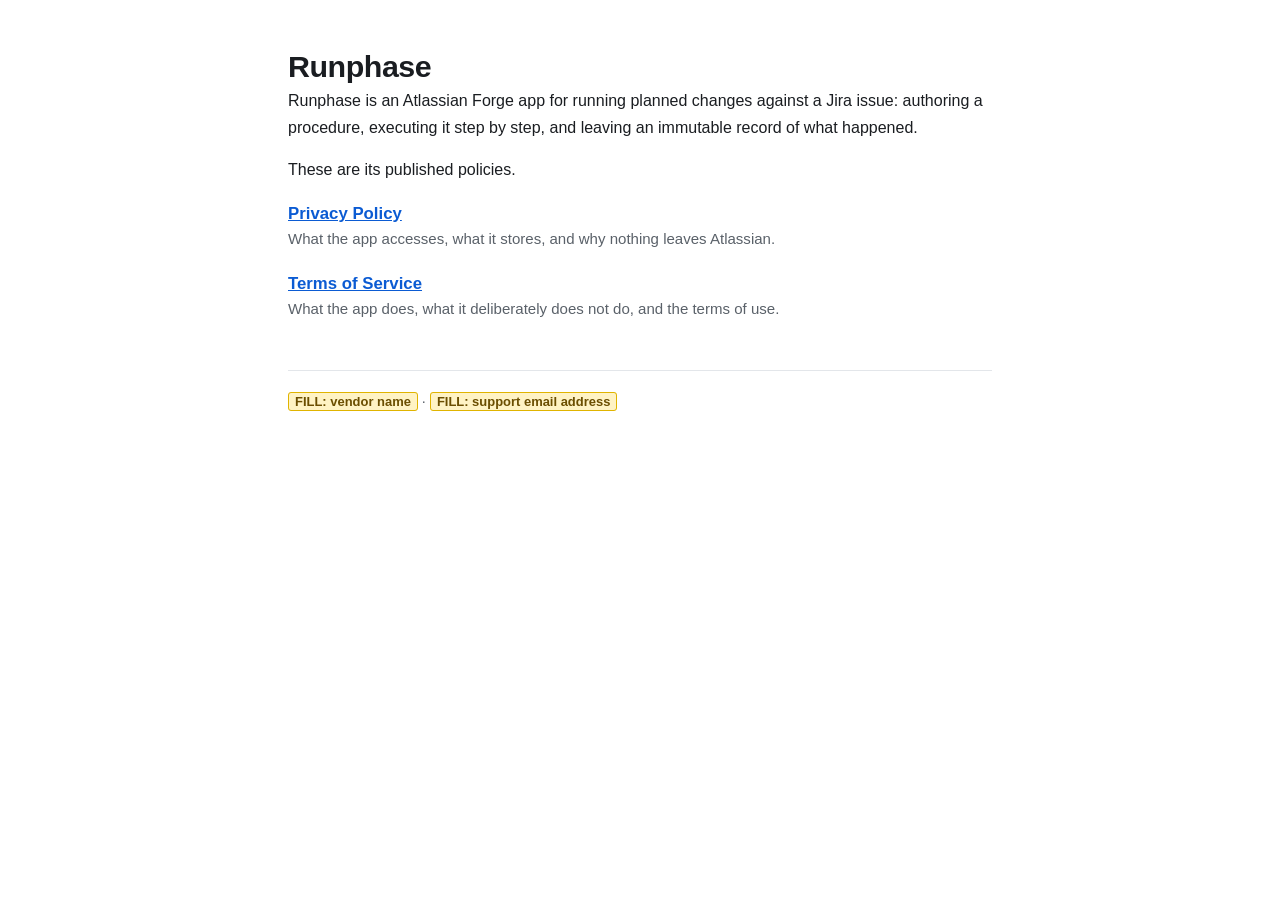
==== index.html @ 610cbc5f "Policy pages for Runphase Privacy policy and terms of service as plain static HTML, for GitHub Pages" ====
<!doctype html>
<html lang="en">
<head>
<meta charset="utf-8">
<meta name="viewport" content="width=device-width, initial-scale=1">
<title>Runphase — Legal</title>
<link rel="stylesheet" href="style.css">
</head>
<body>
<main>

<h1>Runphase</h1>

<p>Runphase is an Atlassian Forge app for running planned changes against a
Jira issue: authoring a procedure, executing it step by step, and leaving an
immutable record of what happened.</p>

<p>These are its published policies.</p>

<ul class="index-list">
  <li>
    <a href="privacy-policy.html">Privacy Policy</a>
    <span>What the app accesses, what it stores, and why nothing leaves
    Atlassian.</span>
  </li>
  <li>
    <a href="terms-of-service.html">Terms of Service</a>
    <span>What the app does, what it deliberately does not do, and the terms of
    use.</span>
  </li>
</ul>

<footer>
  <span class="fill">FILL: vendor name</span> ·
  <span class="fill">FILL: support email address</span>
</footer>

</main>
</body>
</html>
---- style.css ----
:root {
  color-scheme: light dark;
  --bg: #ffffff;
  --text: #1a1d21;
  --text-sub: #5a6169;
  --rule: #e3e6ea;
  --rule-2: #c9ced4;
  --link: #0b5bd3;
  --fill-bg: #fff3c4;
  --fill-text: #6b4e00;
  --fill-rule: #e0b400;
}

@media (prefers-color-scheme: dark) {
  :root:not([data-theme='light']) {
    --bg: #15181c;
    --text: #e6e8eb;
    --text-sub: #9aa2ab;
    --rule: #2a2f36;
    --rule-2: #3c434c;
    --link: #79aaff;
    --fill-bg: #3d3005;
    --fill-text: #f0d37a;
    --fill-rule: #8a6d00;
  }
}

:root[data-theme='dark'] {
  --bg: #15181c;
  --text: #e6e8eb;
  --text-sub: #9aa2ab;
  --rule: #2a2f36;
  --rule-2: #3c434c;
  --link: #79aaff;
  --fill-bg: #3d3005;
  --fill-text: #f0d37a;
  --fill-rule: #8a6d00;
}

* {
  box-sizing: border-box;
}

body {
  margin: 0;
  padding: 48px 16px 96px;
  background: var(--bg);
  color: var(--text);
  font: 16px/1.65 -apple-system, BlinkMacSystemFont, 'Segoe UI', Roboto, Helvetica, Arial, sans-serif;
  -webkit-text-size-adjust: 100%;
}

main {
  max-width: 44rem;
  margin: 0 auto;
}

h1 {
  margin: 0 0 4px;
  font-size: 1.9rem;
  line-height: 1.2;
  letter-spacing: -0.015em;
}

h2 {
  margin: 2.4rem 0 0.6rem;
  padding-top: 1.4rem;
  border-top: 1px solid var(--rule);
  font-size: 1.2rem;
  line-height: 1.3;
}

h2:first-of-type {
  border-top: none;
  padding-top: 0;
}

p,
ul,
table {
  margin: 0 0 1rem;
}

ul {
  padding-left: 1.3rem;
}

li {
  margin-bottom: 0.45rem;
}

a {
  color: var(--link);
}

strong {
  font-weight: 600;
}

table {
  width: 100%;
  border-collapse: collapse;
  font-size: 0.94rem;
  display: block;
  overflow-x: auto;
}

th,
td {
  padding: 9px 12px;
  border: 1px solid var(--rule);
  text-align: left;
  vertical-align: top;
}

th {
  background: color-mix(in srgb, var(--rule) 45%, transparent);
  font-weight: 600;
}

code {
  padding: 1px 5px;
  border: 1px solid var(--rule);
  border-radius: 3px;
  background: color-mix(in srgb, var(--rule) 35%, transparent);
  font-family: ui-monospace, SFMono-Regular, Menlo, Consolas, monospace;
  font-size: 0.88em;
}

.meta {
  margin: 0 0 2rem;
  padding: 14px 16px;
  border: 1px solid var(--rule);
  border-radius: 4px;
  color: var(--text-sub);
  font-size: 0.94rem;
}

.meta div + div {
  margin-top: 4px;
}

/* Deliberately loud: an unfilled placeholder must be impossible to publish by
   accident. Delete the span and leave the value. */
.fill {
  padding: 1px 6px;
  border: 1px solid var(--fill-rule);
  border-radius: 3px;
  background: var(--fill-bg);
  color: var(--fill-text);
  font-weight: 600;
  font-size: 0.9em;
}

footer {
  margin-top: 3rem;
  padding-top: 1.2rem;
  border-top: 1px solid var(--rule);
  color: var(--text-sub);
  font-size: 0.9rem;
}

footer a {
  margin-right: 1rem;
}

.index-list {
  list-style: none;
  padding: 0;
}

.index-list li {
  margin-bottom: 1.1rem;
}

.index-list a {
  font-size: 1.05rem;
  font-weight: 600;
}

.index-list span {
  display: block;
  color: var(--text-sub);
  font-size: 0.94rem;
}
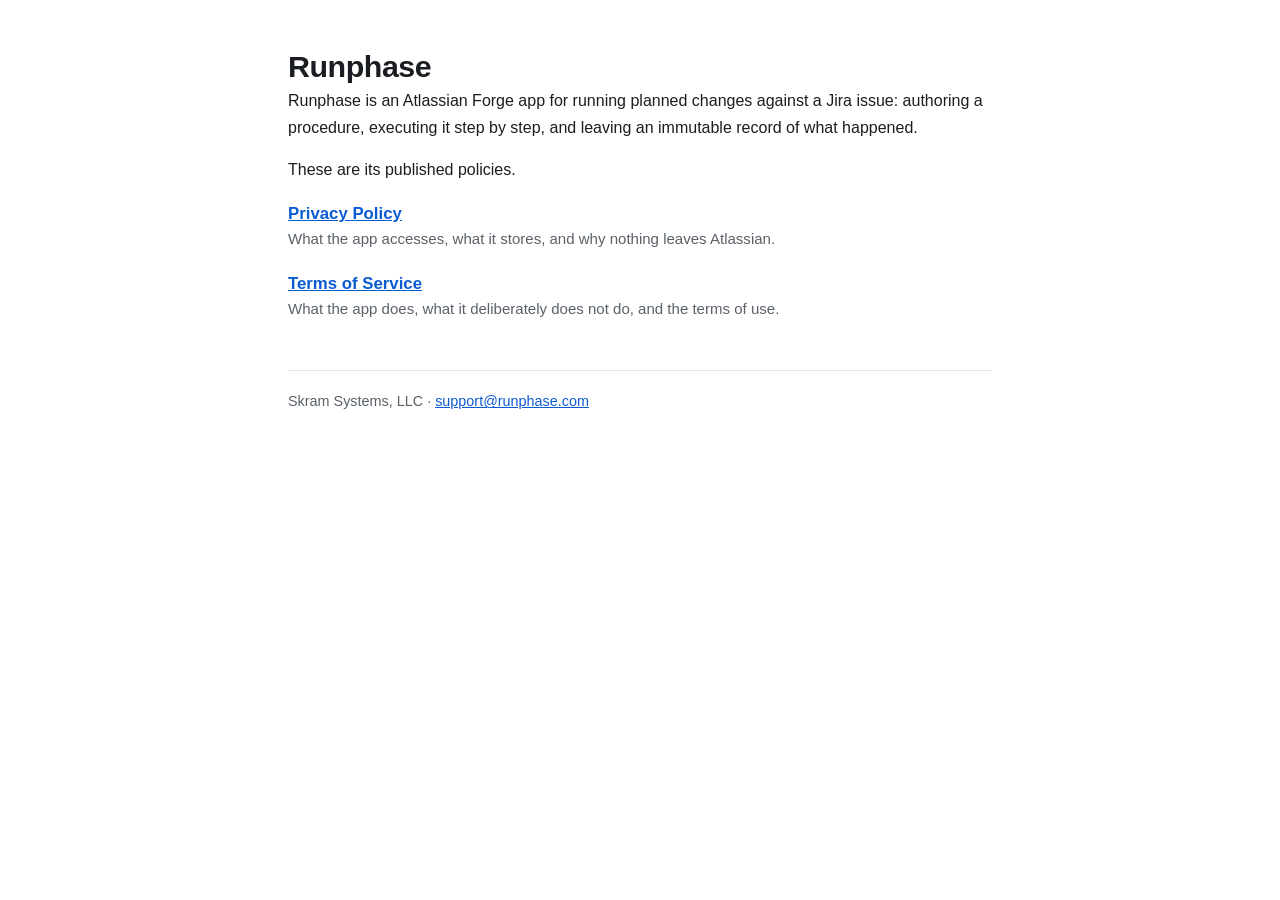
==== commit ab11a12d: "Fill the policy pages: vendor, contact, date, governing law All eleven placeholders are gone; `grep " ====
--- a/index.html
+++ b/index.html
@@ -31,8 +31,8 @@
 </ul>
 
 <footer>
-  <span class="fill">FILL: vendor name</span> ·
-  <span class="fill">FILL: support email address</span>
+  Skram Systems, LLC ·
+  <a href="mailto:support@runphase.com">support@runphase.com</a>
 </footer>
 
 </main>
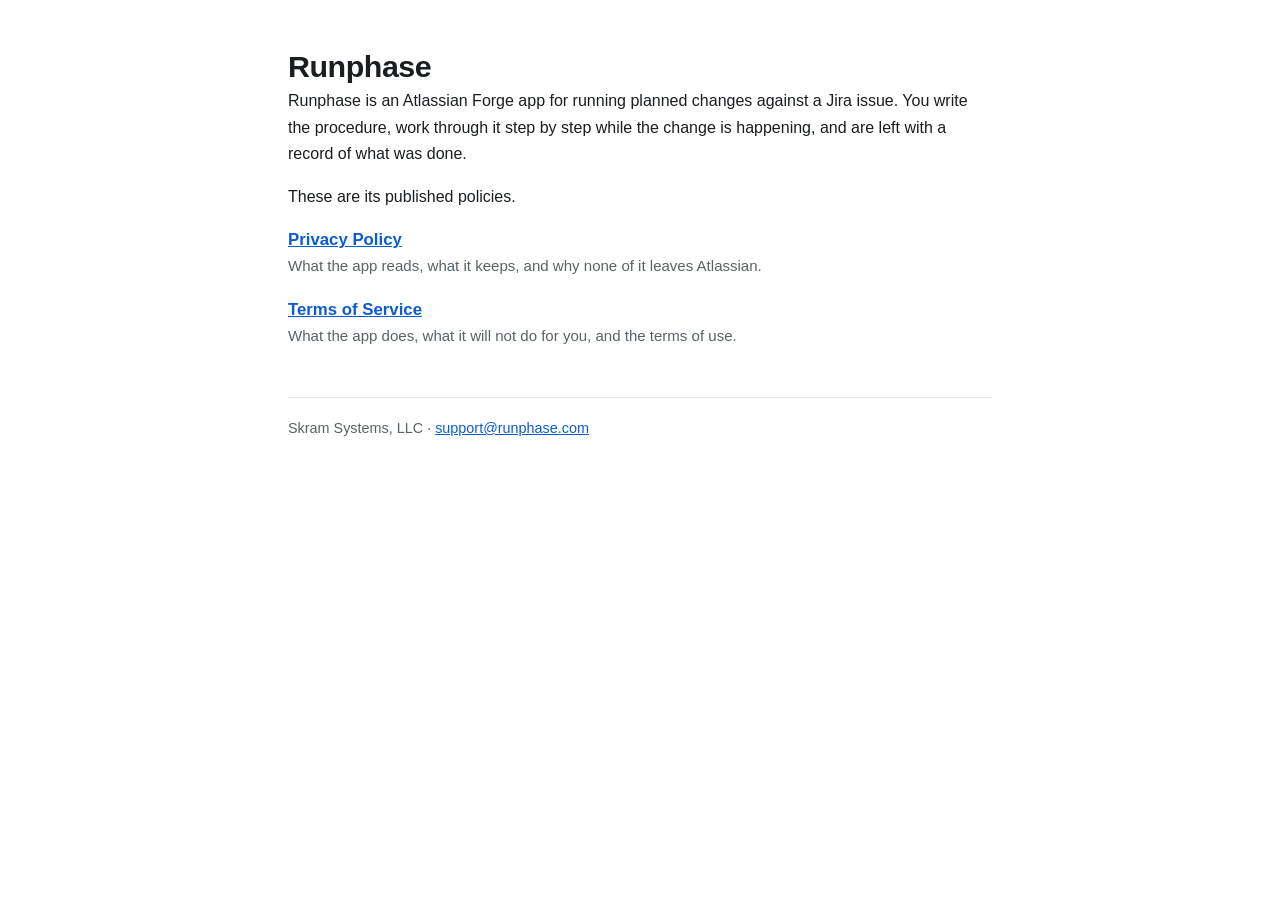
==== commit e932636b: "Rewrite the policy prose so it reads like a person wrote it Eighteen spaced em dashes across the thr" ====
--- a/index.html
+++ b/index.html
@@ -3,7 +3,7 @@
 <head>
 <meta charset="utf-8">
 <meta name="viewport" content="width=device-width, initial-scale=1">
-<title>Runphase — Legal</title>
+<title>Runphase Legal</title>
 <link rel="stylesheet" href="style.css">
 </head>
 <body>
@@ -12,26 +12,26 @@
 <h1>Runphase</h1>
 
 <p>Runphase is an Atlassian Forge app for running planned changes against a
-Jira issue: authoring a procedure, executing it step by step, and leaving an
-immutable record of what happened.</p>
+Jira issue. You write the procedure, work through it step by step while the
+change is happening, and are left with a record of what was done.</p>
 
 <p>These are its published policies.</p>
 
 <ul class="index-list">
   <li>
     <a href="privacy-policy.html">Privacy Policy</a>
-    <span>What the app accesses, what it stores, and why nothing leaves
+    <span>What the app reads, what it keeps, and why none of it leaves
     Atlassian.</span>
   </li>
   <li>
     <a href="terms-of-service.html">Terms of Service</a>
-    <span>What the app does, what it deliberately does not do, and the terms of
+    <span>What the app does, what it will not do for you, and the terms of
     use.</span>
   </li>
 </ul>
 
 <footer>
-  Skram Systems, LLC ·
+  Skram Systems, LLC &middot;
   <a href="mailto:support@runphase.com">support@runphase.com</a>
 </footer>
 
